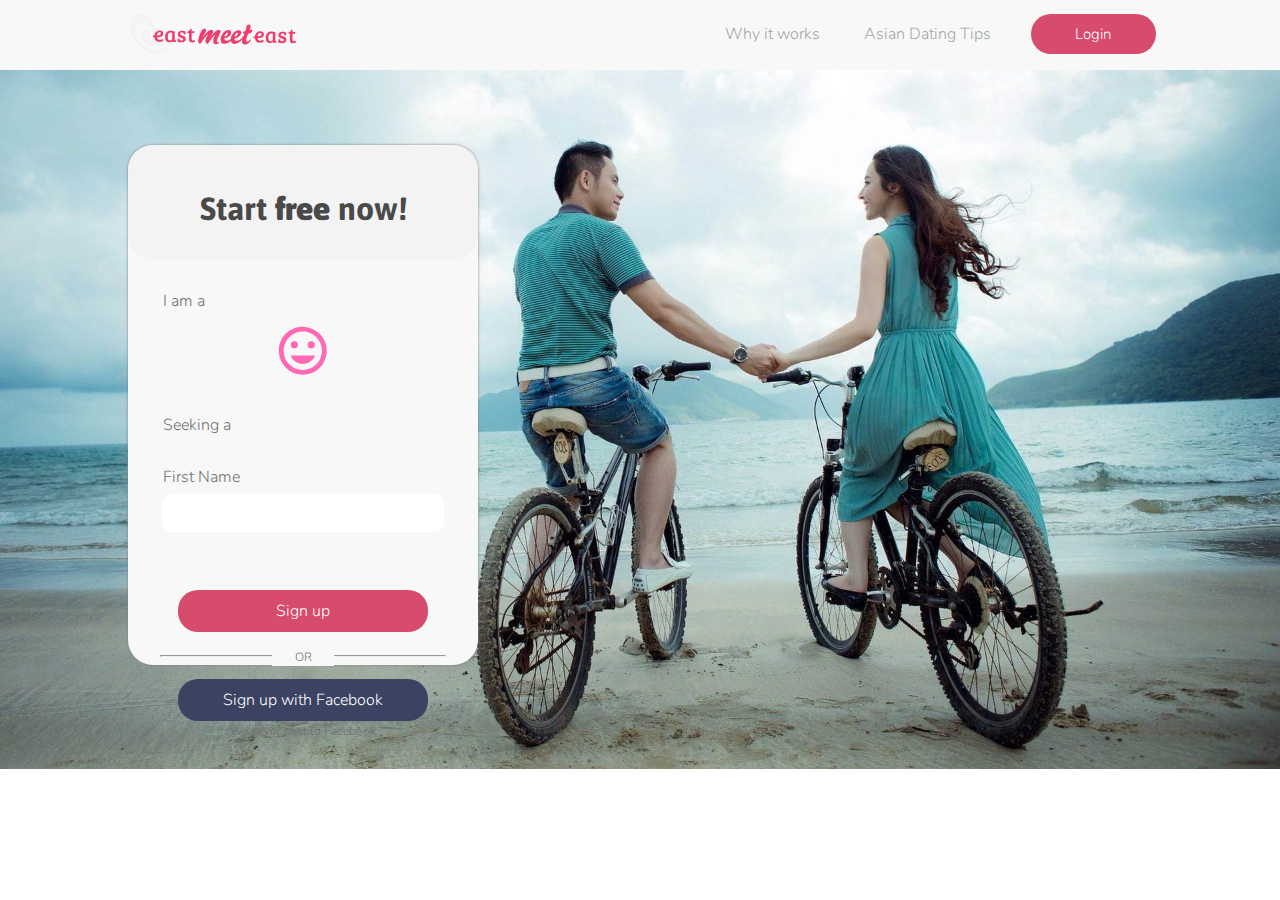
==== index.html @ 8a0c39b4 "renamed index.html" ====
<!DOCTYPE html>
<html>
<head>
<title>EastMeetEast</title>
<link rel="stylesheet" type="text/css" href="styles.css">
<script src="A4.js"></script>
<meta name='viewport' content='width=device-width, initial-scale=1.0, maximum-scale=1.0' />
</head>
    <body>
        <header>
            <img class="logo" src="EastMeetEast_logo.svg" alt="logo">
            <nav>
                <ul class="nav_links">
                    <li><a href="#">Why it works</a></li>
                    <li><a href="#">Asian Dating Tips</a></li>
                </ul>
            </nav>
            <a href="Login.html" target="_self" class="login" href="#"><button class="loginbutton">Login</button></a>
        </header>
    <div class="signup">
        <h1 class="headline">Start <b>free</b> now!</h1>
        <form>
        <p class="I-am-a">I am a</p>
        <label for="super-happy">
			<input type="radio" name="rating" class="super-happy" id="super-happy" value="super-happy" />
			<svg viewBox="0 0 24 24"><path d="M12,17.5C14.33,17.5 16.3,16.04 17.11,14H6.89C7.69,16.04 9.67,17.5 12,17.5M8.5,11A1.5,1.5 0 0,0 10,9.5A1.5,1.5 0 0,0 8.5,8A1.5,1.5 0 0,0 7,9.5A1.5,1.5 0 0,0 8.5,11M15.5,11A1.5,1.5 0 0,0 17,9.5A1.5,1.5 0 0,0 15.5,8A1.5,1.5 0 0,0 14,9.5A1.5,1.5 0 0,0 15.5,11M12,20A8,8 0 0,1 4,12A8,8 0 0,1 12,4A8,8 0 0,1 20,12A8,8 0 0,1 12,20M12,2C6.47,2 2,6.5 2,12A10,10 0 0,0 12,22A10,10 0 0,0 22,12A10,10 0 0,0 12,2Z" /></svg>
			</label>
        <p class="Seeking-a">Seeking a</p>
        <p class="First-name"> First Name </p>
        <input class="First-name-input" type="text" name="firstname">
        <a href="Signup2.html" target="_self">
        <button type="button" class="signupbutton">Sign up</button>
        </a>
        <hr>
        <p class="or">OR</p>
        <button type="button" class="socialmediabutton">Sign up with Facebook</button>
        <p class="smalltext">We never post to Facebook</p>
        </form>
    </div>
    </body>
</html>
---- styles.css ----
@import url('https://fonts.googleapis.com/css?family=Nunito:300,400&display=swap');
@import url('https://fonts.googleapis.com/css?family=Asap&display=swap');


header {
    display: flex;
    justify-content: flex-end;
    align-items: center;
    margin: -10px -10px 0px -10px;
    padding: 6px 10%;
    background-color: #f8f8f8;
}

li, a {
    font-family: "Nunito", sans-serif;
    font-weight: 300;
    font-size: 16px;
    color: #a5a5a5;
    text-decoration: none;
}

button {
    font-family: "Nunito", sans-serif;
    font-weight: 300;
    font-size: 16px;
    color: #ffffff;
    width: 250px;
    padding: 10px;
    border-radius: 20px;
    margin: 10px 0;
    border: none;
    outline: none;
    cursor: pointer;
}

p {
    font-family: "Nunito", sans-serif;
    font-weight: 300;
    font-size: 12px;
    color: #707070;
    text-decoration: none;
}

.logo {
    width: 13%;
    height: 13%;
    cursor: pointer;
    position: absolute;
    left: 130px;
}

.nav_links {
    list-style: none;
}

.nav_links li {
    display: inline-block;
    padding: 0px 20px;
}

.nav_links li a {
    transition: all 0.3s ease 0s;
}

.nav_links li a:hover {
    color: #c0c0c0;
}

.loginbutton {
    width: 125px;
    margin-left: 20px;
    padding: 10px;
    background-color: #d74b6c;
    border: none;
    border-radius: 20px;
    font-size: 15px;
    outline: none;
    cursor: pointer;
    transition: all 0.3s ease 0s;
}

.loginbutton:hover {
    background-color: #bf4568;
}

body {
    background-image: url("landing_page_background.jpg");
    background-size: 100%;
    background-repeat:no-repeat;
    background-position: center;
}

.signup {
    width: 350px;
    height: 520px;
    box-shadow: 0 0 3px 0 grey;
    background: #f8f8f8;
    padding: 0px;
    margin: 75px 0px 10px 120px;
    text-align: center;
    border-radius: 25px;
}

.headline {
    height: 50px;
    padding: 50px 30px 50px 80px;
    margin: 100px 100px 150px 80px;
    background-color: #f3f3f3;
    border-radius: 25px;
}

.signup h1 {
    color: #494949;
    margin: 20px 0px 10px 0px;
    padding: 45px 0px 20px 0px ;
    font-family: "Asap", sans-serif;
}

.I-am-a {
    margin: 10px;
    padding: 20px 0px 0px 25px;
    text-align: left;
    font-size: 16px;
}

.Seeking-a {
    margin: 10px;
    padding: 20px 0px 10px 25px;
    text-align: left;
    font-size: 16px;
}

.First-name {
    margin: 10px;
    padding: 10px 0px 0px 25px;
    text-align: left;
    font-size: 16px;
}

.First-name-input {
    width: 280px;
    margin: -4px 0px 30px 0px;
    align-content: left;
    font-size: 16px;
    border: none;
    border-radius: 10px;
}

input[type=text] {
    width: 75%;
    padding: 10px;
}

.signupbutton {
    background-color: #d74b6c;
    margin-top: 28px;
}

.signupbutton:hover {
    background-color: #bf4568;
}

.socialmediabutton {
    background-color: #3b4262;
    margin-top: 13px;
}

.socialmediabutton:hover {
    background-color: #2a2f44;
}


hr {
    margin-top: 13px;
    width: 81%;
}

.or {
    width: 60px;
    padding: 1px 1px 1px 1px;
    margin: -17px auto 0px;
    background-color: #f8f8f8;
}

.smalltext {
    margin-top: -8px
}


svg {
	fill: hotpink;
	height: 3.6rem;
    width: 3.6rem;
    bottom: 1000px;
}

#radios label {
	position: fixed;
}

input[type="radio"] {
	position: fixed;
	opacity: 0;
}

input[type="radio"] + svg {
	-webkit-transition: all 0.2s;
	transition: all 0.2s;
}

input + svg {
	cursor: pointer;
}

input[class="super-happy"]:hover + svg,
input[class="super-happy"]:checked + svg,
input[class="super-happy"]:focus + svg {
	fill: rgb(0, 109, 217);
}
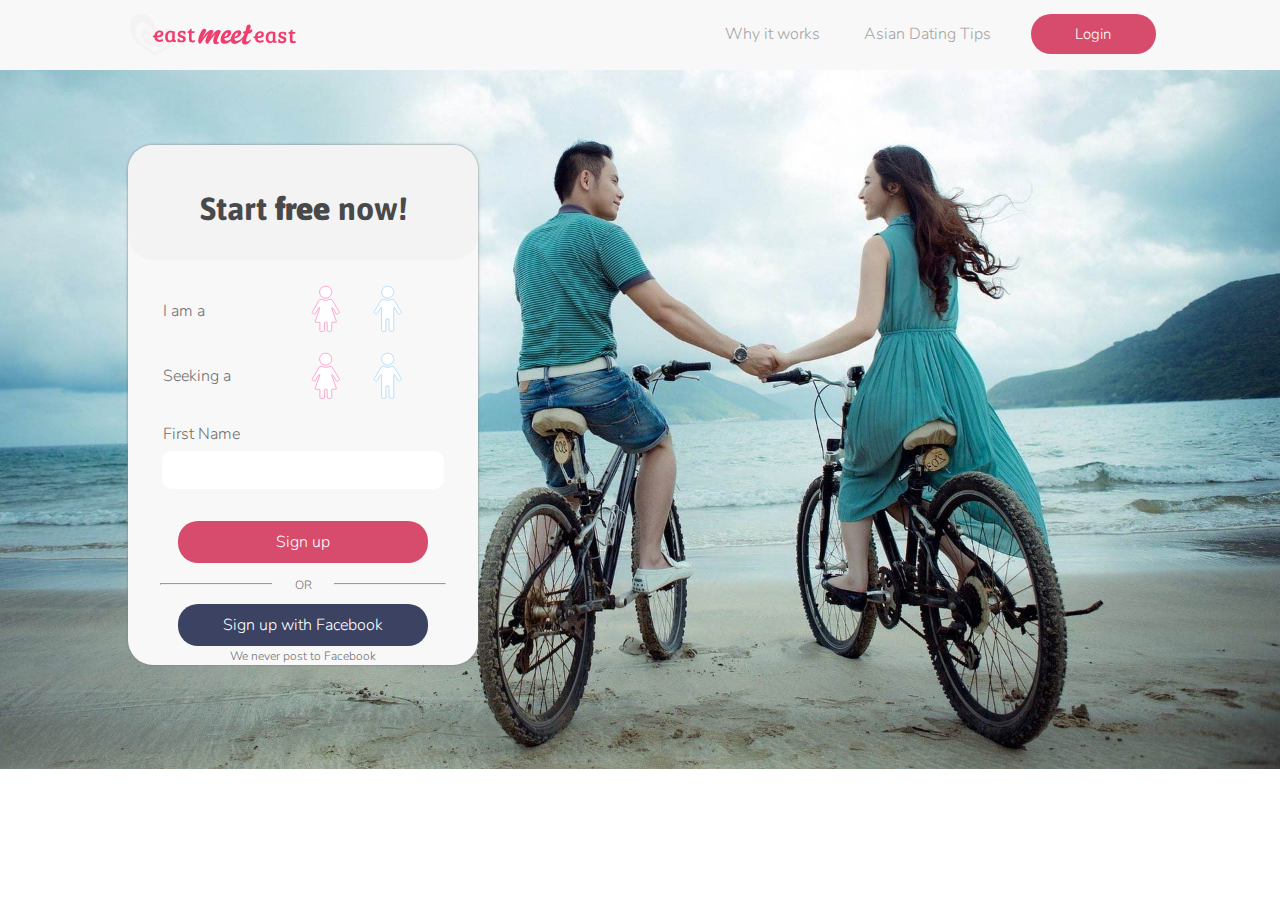
==== commit 2361b954: "index.html svg debug" ====
--- a/index.html
+++ b/index.html
@@ -1,41 +1,147 @@
 <!DOCTYPE html>
 <html>
+
 <head>
-<title>EastMeetEast</title>
-<link rel="stylesheet" type="text/css" href="styles.css">
-<script src="A4.js"></script>
-<meta name='viewport' content='width=device-width, initial-scale=1.0, maximum-scale=1.0' />
+    <title>EastMeetEast</title>
+    <link rel="stylesheet" type="text/css" href="styles.css">
+    <script src="A4.js"></script>
+    <meta name='viewport' content='width=device-width, initial-scale=1.0, maximum-scale=1.0' />
 </head>
-    <body>
-        <header>
-            <img class="logo" src="EastMeetEast_logo.svg" alt="logo">
-            <nav>
-                <ul class="nav_links">
-                    <li><a href="#">Why it works</a></li>
-                    <li><a href="#">Asian Dating Tips</a></li>
-                </ul>
-            </nav>
-            <a href="Login.html" target="_self" class="login" href="#"><button class="loginbutton">Login</button></a>
-        </header>
+
+<body>
+    <header>
+        <img class="logo" src="EastMeetEast_logo.svg" alt="logo">
+        <nav>
+            <ul class="nav_links">
+                <li><a href="#">Why it works</a></li>
+                <li><a href="#">Asian Dating Tips</a></li>
+            </ul>
+        </nav>
+        <a href="Login.html" target="_self" class="login" href="#"><button class="loginbutton">Login</button></a>
+    </header>
     <div class="signup">
         <h1 class="headline">Start <b>free</b> now!</h1>
         <form>
-        <p class="I-am-a">I am a</p>
-        <label for="super-happy">
-			<input type="radio" name="rating" class="super-happy" id="super-happy" value="super-happy" />
-			<svg viewBox="0 0 24 24"><path d="M12,17.5C14.33,17.5 16.3,16.04 17.11,14H6.89C7.69,16.04 9.67,17.5 12,17.5M8.5,11A1.5,1.5 0 0,0 10,9.5A1.5,1.5 0 0,0 8.5,8A1.5,1.5 0 0,0 7,9.5A1.5,1.5 0 0,0 8.5,11M15.5,11A1.5,1.5 0 0,0 17,9.5A1.5,1.5 0 0,0 15.5,8A1.5,1.5 0 0,0 14,9.5A1.5,1.5 0 0,0 15.5,11M12,20A8,8 0 0,1 4,12A8,8 0 0,1 12,4A8,8 0 0,1 20,12A8,8 0 0,1 12,20M12,2C6.47,2 2,6.5 2,12A10,10 0 0,0 12,22A10,10 0 0,0 22,12A10,10 0 0,0 12,2Z" /></svg>
-			</label>
-        <p class="Seeking-a">Seeking a</p>
-        <p class="First-name"> First Name </p>
-        <input class="First-name-input" type="text" name="firstname">
-        <a href="Signup2.html" target="_self">
-        <button type="button" class="signupbutton">Sign up</button>
-        </a>
-        <hr>
-        <p class="or">OR</p>
-        <button type="button" class="socialmediabutton">Sign up with Facebook</button>
-        <p class="smalltext">We never post to Facebook</p>
+
+            
+                <p class="I-am-a">I am a</p>
+            <div class="form-group1">
+                <label for="female">
+                    <input type="radio" name="rating" class="female" id="female" value="female" />
+                    <?xml version="1.0" encoding="utf-8"?>
+                    <!-- Generator: Adobe Illustrator 23.0.6, SVG Export Plug-In . SVG Version: 6.00 Build 0)  -->
+                    <svg version="1.1" id="Layer_1" xmlns="http://www.w3.org/2000/svg"
+                        xmlns:xlink="http://www.w3.org/1999/xlink" x="0px" y="0px" viewBox="0 0 100 100"
+                        style="enable-background:new 0 0 100 100;" xml:space="preserve">
+                        <style type="text/css">
+                            .st0 {
+                                fill: #FFFFFF;
+                                stroke: hotpink;
+                                stroke-width: 1;
+                                stroke-miterlimit: 10;
+                            }
+                        </style>
+                        <path style="stroke: hotpink;" class="st0" d="M39.15,20.85c0,0,0.24-9.3,10.24-10.01c10.01-0.71,10.84,10.01,10.84,10.01s0.24,9.07-9.77,10.71
+        C50.45,31.56,40.21,32.38,39.15,20.85z" />
+                        <path style="stroke: hotpink;" class="st0" d="M44.5,34.15c0,0,5.53,2.59,10.71,0c0,0,5.08-1.62,6.46,1.63c0.33,0.78,0.69,1.56,1.14,2.28L73,54.52
+        c0,0,1.58,1.86-0.57,3.21c-0.45,0.29-0.88,0.61-1.3,0.94l-0.05,0.04c0,0-2.15,1.73-3.02-0.65l-5.77-9.19c0,0-2.47-2.68-1.65,1.07
+        l7.19,20.59c0,0,2.12,3.65-1.53,2.59l-5.42,0.19c0,0-0.83-0.08-0.64,2.16v12.25c0,0-0.17,1.43-1.83,1.42h-3.54
+        c0,0-2.12,0.58-2.35-2.13l-0.24-12.48c0,0,0.59-1.53-1.3-1.18l-2-0.24c0,0-1.53,0.24-1.53,1.18l0.24,13.06c0,0-0.47,2.13-1.88,1.78
+        h-4.24c0,0-1.53,0.23-1.77-1.78V75.12c0,0,0.47-2.24-1.88-1.77h-5.3c0,0-1.53,0.12-0.94-2l8-22.49c0,0-0.47-2.71-2.24-0.12
+        l-5.42,9.3c0,0-0.59,1.88-2.47,0.83l-2.59-1.3c0,0-1.18-0.83,0-2.47l11.42-19.78C38.39,35.33,39.89,33.04,44.5,34.15z" />
+                    </svg>
+                </label>
+
+                <label for="male">
+                    <input type="radio" name="rating" class="male" id="male" value="male" />
+                    <svg version="1.1" id="Layer_1" xmlns="http://www.w3.org/2000/svg"
+                        xmlns:xlink="http://www.w3.org/1999/xlink" x="0px" y="0px" viewBox="0 0 100 100"
+                        style="enable-background:new 0 0 100 100;" xml:space="preserve">
+                        <style type="text/css">
+                            .st0 {
+                                fill: #FFFFFF;
+                                stroke: lightskyblue;
+                                stroke-width: 1;
+                                stroke-miterlimit: 10;
+                            }
+                        </style>
+                        <path class="st0" d="M39.3,20.86c0,0,0.24-9.31,10.25-10.01s10.84,10.01,10.84,10.01s0.24,9.07-9.78,10.72
+        C50.61,31.58,40.36,32.4,39.3,20.86z" />
+                        <path class="st0" d="M38.12,35.58c0,0,1.65-3.42,7.89-0.82c0,0,3.65,1.03,8.48-0.07c0,0,4.24-2.75,7.07,0.9l11.9,19.91
+        c0,0,1.06,1.06-0.59,1.88l-1.04,0.64c-0.22,0.14-0.42,0.3-0.61,0.47c-0.29,0.25-0.8,0.51-1,0.69c-0.26,0.23-1.33,0.4-2.19-0.97
+        l-6.22-10.19c0,0-1.67-1.24-1.44,0.65v38.88c0,0-0.71,2.12-1.89,1.53l-4.36,0.1c0,0-1.65-0.1-1.65-2.22l-0.35-18.38
+        c0,0,0.59-1.06-0.94-0.71h-3.3c0,0-1.3-0.47-1.3,1.3v17.79c0,0,0.71,2.44-2,2.22l-2.71,0.01c0,0-2.24,0.24-2.59-1.88V49.01
+        c0,0,0.47-2.71-1.88-0.71l-5.89,9.78c0,0-0.12,1.41-2.12,0.82l-2.47-1.41c0,0-1.65-1.18,0-3.06L38.12,35.58z" />
+                    </svg>
+                </label>
+            </div>
+
+
+
+            
+                <p class="Seeking-a">Seeking a</p>
+            <div class="form-group2">
+            <label for="seek-female">
+                <input type="radio" name="seeking" class="female" id="seek-female" value="female" />
+                <?xml version="1.0" encoding="utf-8"?>
+                <!-- Generator: Adobe Illustrator 23.0.6, SVG Export Plug-In . SVG Version: 6.00 Build 0)  -->
+                <svg version="1.1" id="Layer_1" xmlns="http://www.w3.org/2000/svg"
+                    xmlns:xlink="http://www.w3.org/1999/xlink" x="0px" y="0px" viewBox="0 0 100 100"
+                    style="enable-background:new 0 0 100 100;" xml:space="preserve">
+                    <style type="text/css">
+                        .st0 {
+                            fill: #FFFFFF;
+                            stroke: hotpink;
+                            stroke-width: 1;
+                            stroke-miterlimit: 10;
+                        }
+                    </style>
+                    <path style="stroke: hotpink;" class="st0" d="M39.15,20.85c0,0,0.24-9.3,10.24-10.01c10.01-0.71,10.84,10.01,10.84,10.01s0.24,9.07-9.77,10.71
+	C50.45,31.56,40.21,32.38,39.15,20.85z" />
+                    <path style="stroke: hotpink;" class="st0" d="M44.5,34.15c0,0,5.53,2.59,10.71,0c0,0,5.08-1.62,6.46,1.63c0.33,0.78,0.69,1.56,1.14,2.28L73,54.52
+	c0,0,1.58,1.86-0.57,3.21c-0.45,0.29-0.88,0.61-1.3,0.94l-0.05,0.04c0,0-2.15,1.73-3.02-0.65l-5.77-9.19c0,0-2.47-2.68-1.65,1.07
+	l7.19,20.59c0,0,2.12,3.65-1.53,2.59l-5.42,0.19c0,0-0.83-0.08-0.64,2.16v12.25c0,0-0.17,1.43-1.83,1.42h-3.54
+	c0,0-2.12,0.58-2.35-2.13l-0.24-12.48c0,0,0.59-1.53-1.3-1.18l-2-0.24c0,0-1.53,0.24-1.53,1.18l0.24,13.06c0,0-0.47,2.13-1.88,1.78
+	h-4.24c0,0-1.53,0.23-1.77-1.78V75.12c0,0,0.47-2.24-1.88-1.77h-5.3c0,0-1.53,0.12-0.94-2l8-22.49c0,0-0.47-2.71-2.24-0.12
+	l-5.42,9.3c0,0-0.59,1.88-2.47,0.83l-2.59-1.3c0,0-1.18-0.83,0-2.47l11.42-19.78C38.39,35.33,39.89,33.04,44.5,34.15z" />
+                </svg>
+            </label>
+
+            <label for="seek-male">
+                <input type="radio" name="seeking" class="male" id="seek-male" value="male" />
+                <svg version="1.1" id="Layer_1" xmlns="http://www.w3.org/2000/svg"
+                    xmlns:xlink="http://www.w3.org/1999/xlink" x="0px" y="0px" viewBox="0 0 100 100"
+                    style="enable-background:new 0 0 100 100;" xml:space="preserve">
+                    <style type="text/css">
+                        .st0 {
+                            fill: #FFFFFF;
+                            stroke: lightskyblue;
+                            stroke-width: 1;
+                            stroke-miterlimit: 10;
+                        }
+                    </style>
+                    <path class="st0" d="M39.3,20.86c0,0,0.24-9.31,10.25-10.01s10.84,10.01,10.84,10.01s0.24,9.07-9.78,10.72
+	C50.61,31.58,40.36,32.4,39.3,20.86z" />
+                    <path class="st0" d="M38.12,35.58c0,0,1.65-3.42,7.89-0.82c0,0,3.65,1.03,8.48-0.07c0,0,4.24-2.75,7.07,0.9l11.9,19.91
+	c0,0,1.06,1.06-0.59,1.88l-1.04,0.64c-0.22,0.14-0.42,0.3-0.61,0.47c-0.29,0.25-0.8,0.51-1,0.69c-0.26,0.23-1.33,0.4-2.19-0.97
+	l-6.22-10.19c0,0-1.67-1.24-1.44,0.65v38.88c0,0-0.71,2.12-1.89,1.53l-4.36,0.1c0,0-1.65-0.1-1.65-2.22l-0.35-18.38
+	c0,0,0.59-1.06-0.94-0.71h-3.3c0,0-1.3-0.47-1.3,1.3v17.79c0,0,0.71,2.44-2,2.22l-2.71,0.01c0,0-2.24,0.24-2.59-1.88V49.01
+	c0,0,0.47-2.71-1.88-0.71l-5.89,9.78c0,0-0.12,1.41-2.12,0.82l-2.47-1.41c0,0-1.65-1.18,0-3.06L38.12,35.58z" />
+                </svg>
+            </label>
+            </div>
+
+            <p class="First-name"> First Name </p>
+            <input class="First-name-input" type="text" name="firstname">
+            <a href="Signup2.html" target="_self">
+                <button type="button" class="signupbutton">Sign up</button>
+            </a>
+            <hr>
+            <p class="or">OR</p>
+            <button type="button" class="socialmediabutton">Sign up with Facebook</button>
+            <p class="smalltext">We never post to Facebook</p>
         </form>
     </div>
-    </body>
+</body>
+
 </html>--- a/styles.css
+++ b/styles.css
@@ -118,21 +118,21 @@
 
 .I-am-a {
     margin: 10px;
-    padding: 20px 0px 0px 25px;
+    padding: 30px 0px 0px 25px;
     text-align: left;
     font-size: 16px;
 }
 
 .Seeking-a {
     margin: 10px;
-    padding: 20px 0px 10px 25px;
+    padding: 33px 0px 10px 25px;
     text-align: left;
     font-size: 16px;
 }
 
 .First-name {
     margin: 10px;
-    padding: 10px 0px 0px 25px;
+    padding: 16px 0px 0px 25px;
     text-align: left;
     font-size: 16px;
 }
@@ -153,7 +153,7 @@
 
 .signupbutton {
     background-color: #d74b6c;
-    margin-top: 28px;
+    margin-top: 2px;
 }
 
 .signupbutton:hover {
@@ -162,7 +162,7 @@
 
 .socialmediabutton {
     background-color: #3b4262;
-    margin-top: 13px;
+    margin-top: 10px;
 }
 
 .socialmediabutton:hover {
@@ -171,7 +171,7 @@
 
 
 hr {
-    margin-top: 13px;
+    margin-top: 10px;
     width: 81%;
 }
 
@@ -188,11 +188,22 @@
 
 
 svg {
-	fill: hotpink;
 	height: 3.6rem;
     width: 3.6rem;
-    bottom: 1000px;
-}
+}
+
+.form-group1 {
+    display: inline-block;
+    margin: -52px 0px 0px -6px;
+    position: absolute;
+}
+
+.form-group2 {
+    display: inline-block;
+    margin: -60px 0px 0px -6px;
+    position: absolute;
+}
+
 
 #radios label {
 	position: fixed;
@@ -212,8 +223,92 @@
 	cursor: pointer;
 }
 
-input[class="super-happy"]:hover + svg,
-input[class="super-happy"]:checked + svg,
-input[class="super-happy"]:focus + svg {
-	fill: rgb(0, 109, 217);
+input[class="male"]:hover + svg > path,
+input[class="male"]:checked + svg > path,
+input[class="male"]:focus + svg > path{
+	fill: lightskyblue;
+}
+
+input[class="female"]:hover + svg > path,
+input[class="female"]:checked + svg > path,
+input[class="female"]:focus + svg > path{
+	fill: hotpink;
+}
+
+@media only screen and (max-width: 600px) {
+    header {
+    margin: -20px -20px 0px -20px;
+    padding: 0px 2%;
+    width: 590px;
+    }
+
+    .logo {
+        width: 27%;
+        height: 27%;
+        left: 35px;
+        margin-top: 6px;
+    }
+
+    .nav_links {
+        display: none;
+    }
+
+    .loginbutton {
+        width: 60%;
+        margin-top: 19.5px;
+        margin-right: 75px;
+    }
+
+    body {
+        background-image: url("landing_page_background2.jpg");
+        background-position: top;
+    }
+
+    .signup {
+        width: 600px;
+        height: 437px;
+        text-align: center;
+        margin: 250px 0px 0px -8px;
+        border-radius: 0px;
+    }
+    
+    .headline {
+        background-color: #f8f8f8;
+    }
+
+    .signup h1 {
+        padding: 16px 0px 0px 0px ;
+    }
+    
+    .I-am-a {
+        margin-top: -13px;
+        padding: 18px 0px 0px 60px;
+        font-size: 18px;
+    }
+    
+    .Seeking-a {
+        padding: 25px 0px 0px 60px;     
+        font-size: 18px;
+    }
+
+    .form-group1 {
+        margin: -56px 0px 0px -6px;
+    }
+
+    .form-group2 {
+        margin: -55px 0px 0px -6px;
+    }
+
+    .First-name {
+        padding: 22px 0px 0px 60px;     
+        font-size: 18px;
+    }
+    
+    input[type=text] {
+        padding: 8px;
+    }
+
+    .signupbutton {
+        margin-top: 0px;
+    }
 }